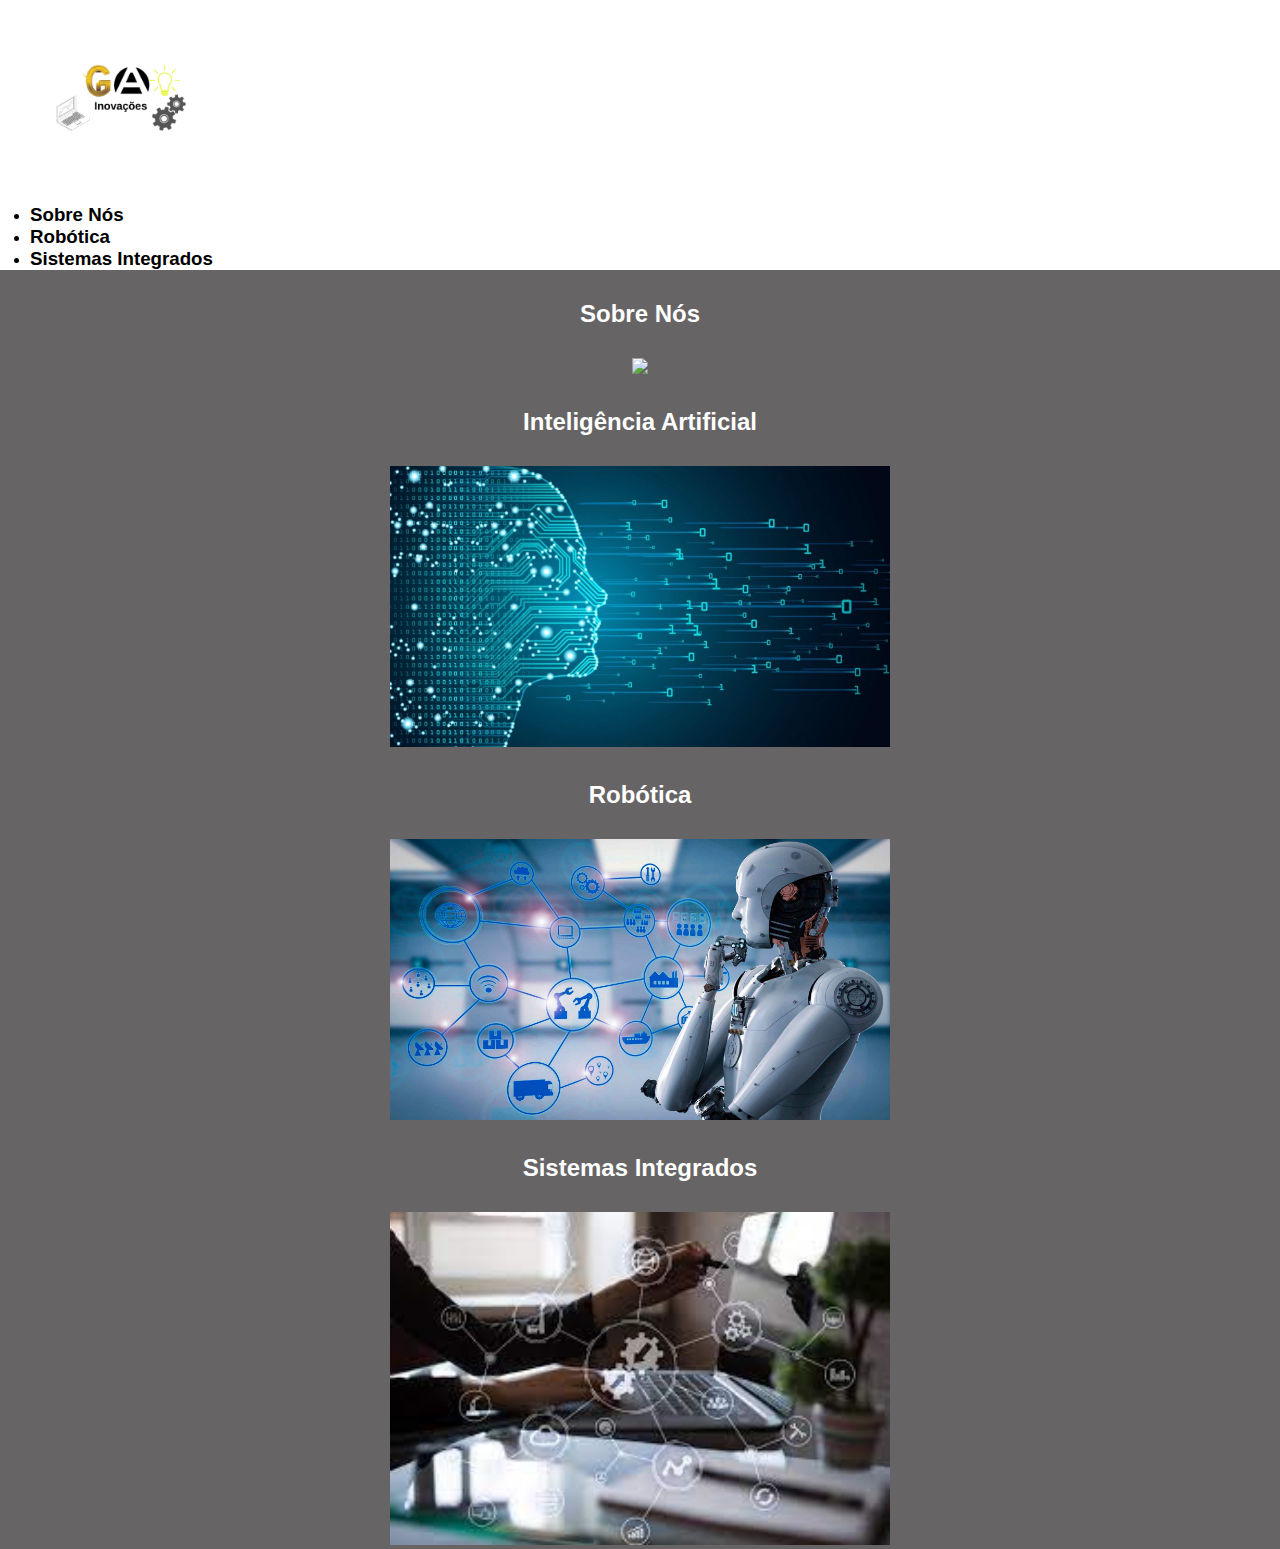
==== pagina.html @ 490dbd79 "Primeiros arquivos" ====
<!DOCTYPE html>
<html>
    <head>
        <meta charset="utf-8">
        <title>GA Inovações</title>
        <link rel="stylesheet" type="text/css" href="style.css">
    </head>
    <body>
        <header>
            <div id="menu">
                <img src="./img/Inovacoes.png" id="inovacoes">
                <nav>
                    <ul>
                        <li><h3>Sobre Nós</h3></li>
                        <li><h3>Robótica</h3></li>
                        <li><h3>Sistemas Integrados</h3></li>
                    </ul>
                </nav>
            </div>
        </header>
        <main>
            <h2 id="titulo">Sobre Nós</h2>
            <img src="./img/Equipe.jpg.crdownload" id="image">
            <p id="paragrafo">

            </p>
            <h2 id="titulo">Inteligência Artificial</h2>
            <img src="./img/IA.jpeg" id="image">
            <p>

            </p>
            <h2 id="titulo">Robótica</h2>
            <img src="./img/Robótica.jpg" id="image">
            <p id="paragrafo">

            </p>

            <h2 id="titulo">Sistemas Integrados</h2>
            <img src="./img/Sistemas.jpg" id="image">
            <p id="paragrafo">
            </p>
        </main>
        <footer>

        </footer>
    </body>
</html>
---- style.css ----
*{
    padding: 0;
    margin: 0;
}

#inovacoes {
    width: 200px;
    height: 200px;
}

body{
    background-color: rgb(102, 100, 100);
    font-family: Arial, Helvetica, sans-serif;
}

header{
    background-color: white;
    align-content: justify;
    margin: 0px;
}

#menu{
    margin-left: 30px;
}

main{
    text-align: center;
}

#image {
    width: 500px;
}

#titulo {
    margin: 30px;
    color: white;
}
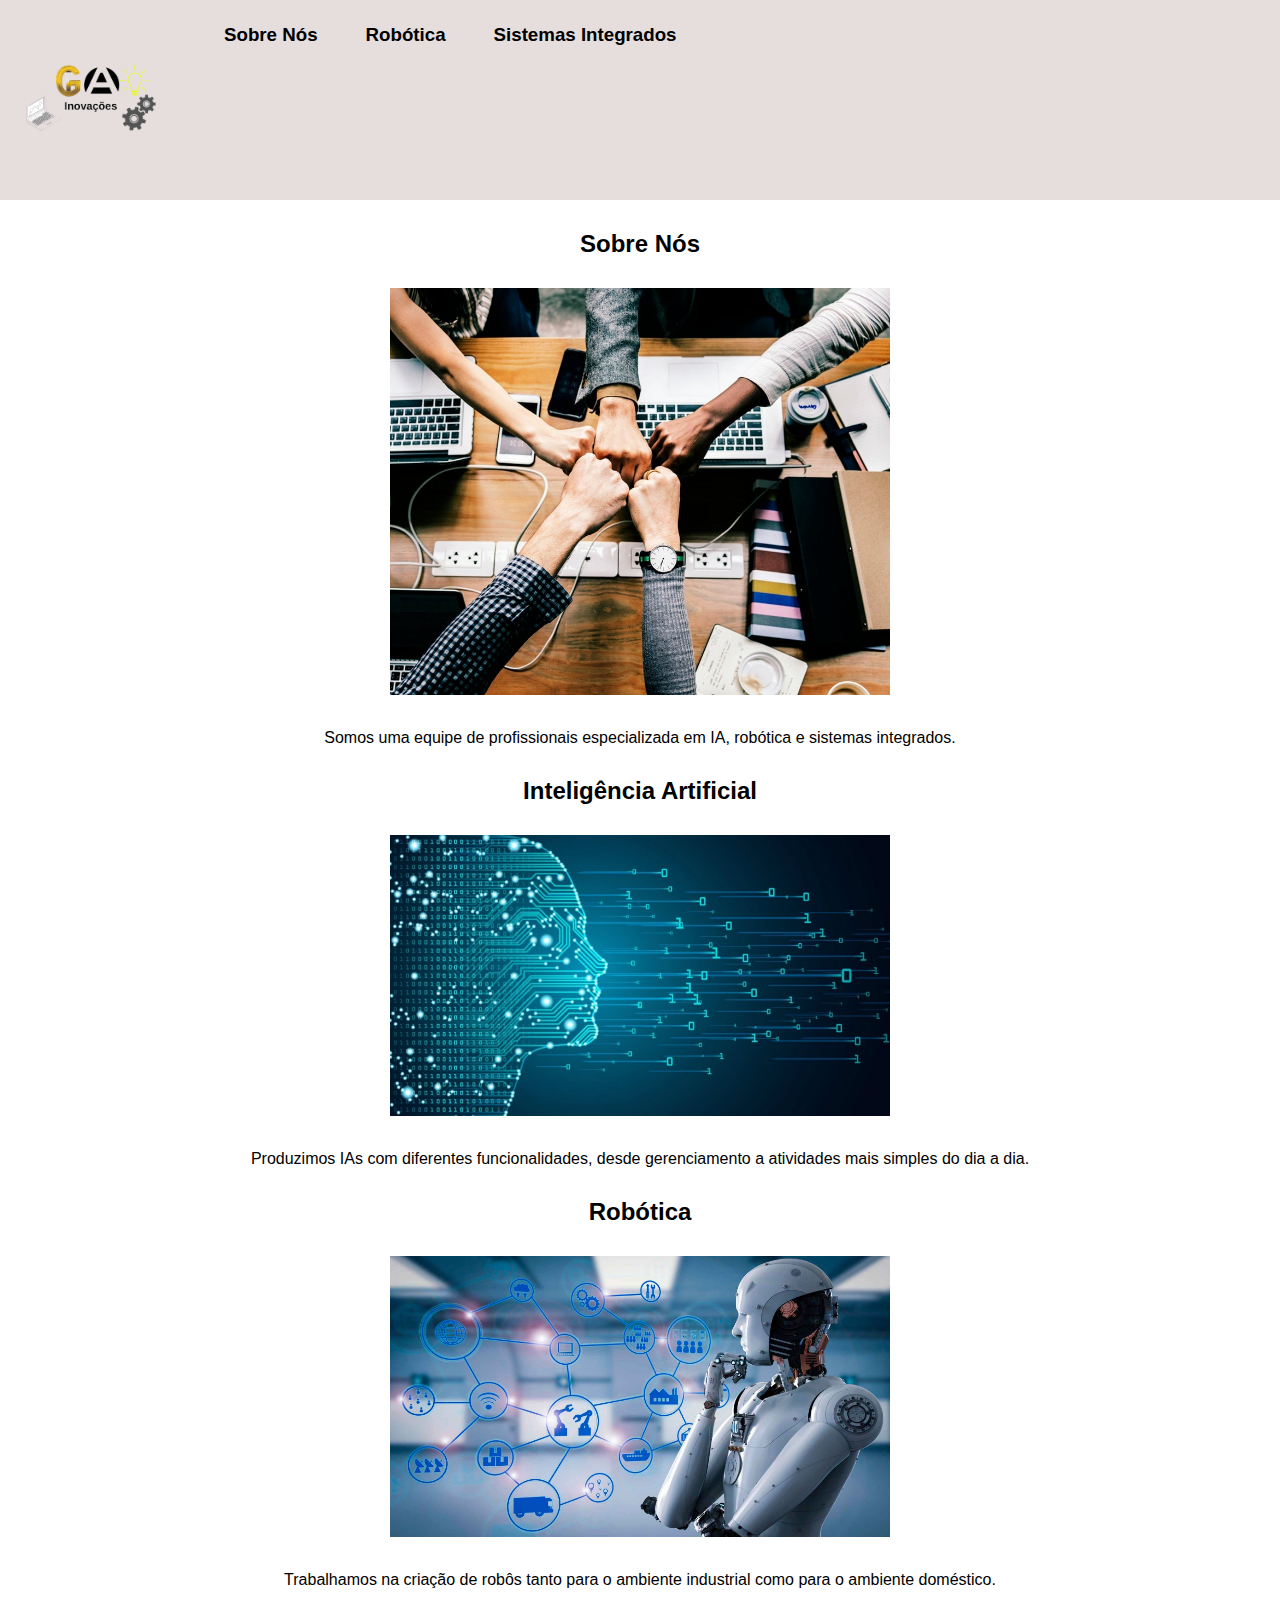
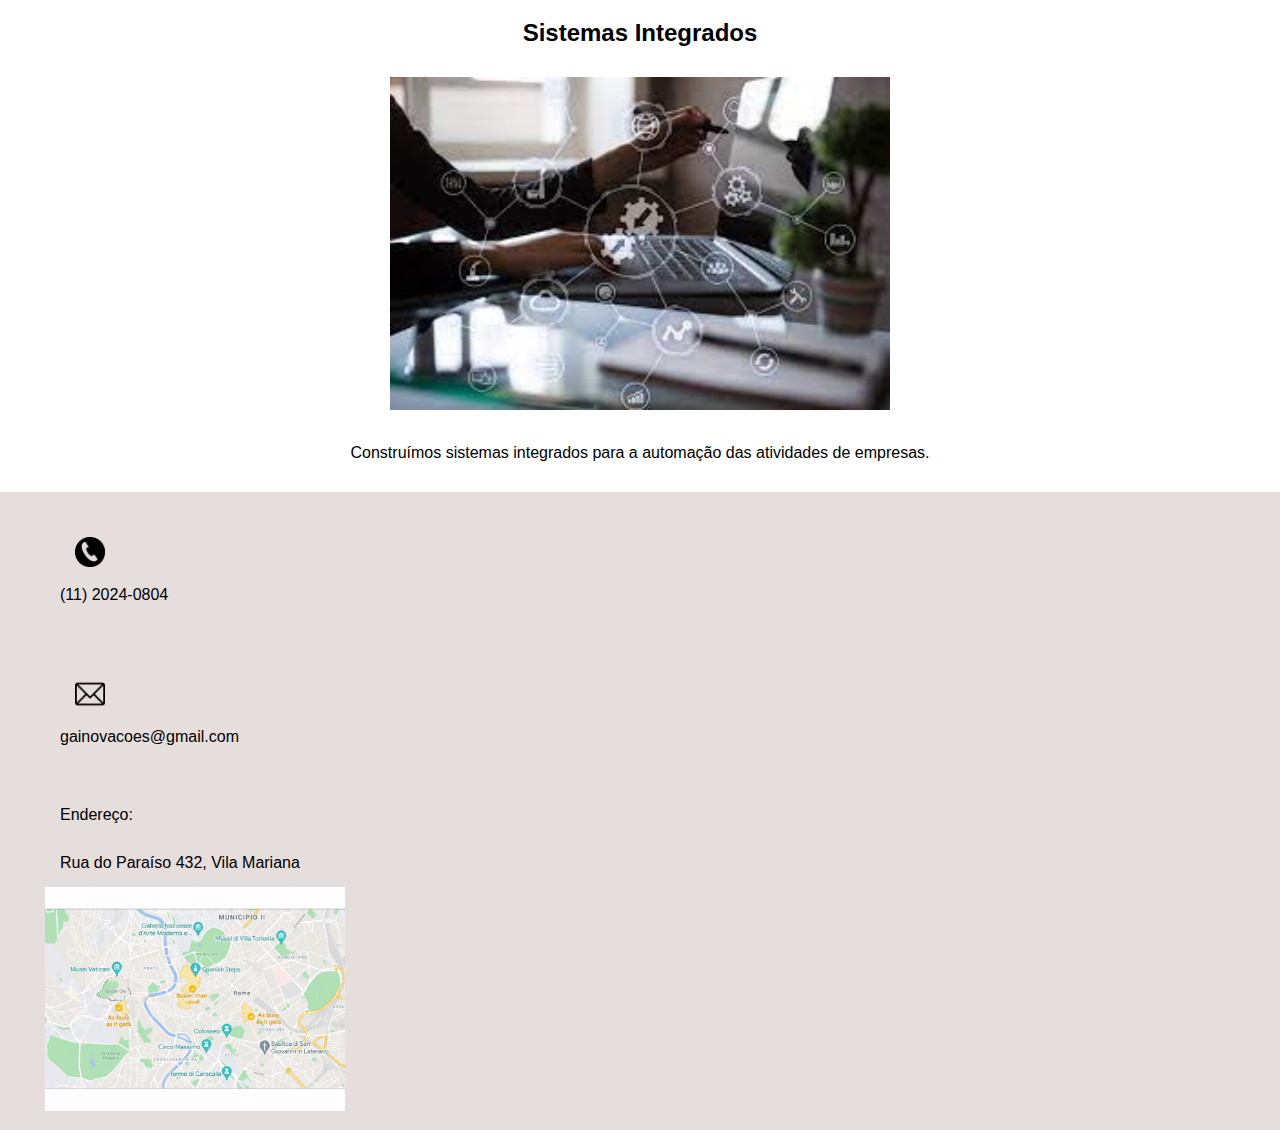
==== commit e21f08ba: "ccs2" ====
--- a/pagina.html
+++ b/pagina.html
@@ -5,43 +5,70 @@
         <title>GA Inovações</title>
         <link rel="stylesheet" type="text/css" href="style.css">
     </head>
+    <!--Aqui linkamos o CSS e definimos as informações do site-->
     <body>
         <header>
-            <div id="menu">
                 <img src="./img/Inovacoes.png" id="inovacoes">
+                <!--Aqui temos o logo da empresa-->
                 <nav>
                     <ul>
-                        <li><h3>Sobre Nós</h3></li>
-                        <li><h3>Robótica</h3></li>
-                        <li><h3>Sistemas Integrados</h3></li>
+                        <li><a><h3>Sobre Nós</h3></a></li>
+                        <li><a><h3>Robótica</h3></a></li>
+                        <li><a><h3>Sistemas Integrados</h3></a></li>
                     </ul>
                 </nav>
-            </div>
+                <!--Aqui criamos um menu de navegação-->
+            <!--Aqui colocamos uma divisão-->
         </header>
+        <!--Aqui definimos o cabeçalho da página que possui o título/logo e o menu de navegação-->
+
         <main>
             <h2 id="titulo">Sobre Nós</h2>
-            <img src="./img/Equipe.jpg.crdownload" id="image">
+            <!--Aqui definimos o título da seção-->
+            <img src="./img/Equipe.jpg" id="image">
+            <!--Aqui colocamos uma imagem-->
             <p id="paragrafo">
+                Somos uma equipe de profissionais especializada em IA, robótica e sistemas integrados.
+            </p>
+            <!--Aqui adicionamos um parágrafo-->
 
-            </p>
             <h2 id="titulo">Inteligência Artificial</h2>
             <img src="./img/IA.jpeg" id="image">
             <p>
+                Produzimos IAs com diferentes funcionalidades, desde gerenciamento a atividades mais simples do dia a dia.
+            </p>
 
-            </p>
             <h2 id="titulo">Robótica</h2>
             <img src="./img/Robótica.jpg" id="image">
             <p id="paragrafo">
-
+                Trabalhamos na criação de robôs tanto para o ambiente industrial como para o ambiente doméstico.
             </p>
 
             <h2 id="titulo">Sistemas Integrados</h2>
             <img src="./img/Sistemas.jpg" id="image">
             <p id="paragrafo">
+                Construímos sistemas integrados para a automação das atividades de empresas.
             </p>
         </main>
+        <!--Aqui há o conteúdo principal da página-->
+
         <footer>
-
+            <div id="divisao">
+                <img src="./img/Telefone.png" id="icon">
+                <p id="info">(11) 2024-0804</p>
+            </div>
+            <div id="divisao">
+                <img src="./img/email.png" id="icon">
+                <p id="info">gainovacoes@gmail.com</p>
+            </div>
+            <div id="divisao">
+                <p id="info">Endereço:</p>
+                <p id="info">Rua do Paraíso 432, Vila Mariana</p>
+                <img src="./img/Mapa.png" id="mapa">
+            </div>
         </footer>
+        <!--Aqui temos o rodapé da página que possui as informações de telefone, e-mail e endereço-->
     </body>
-</html>+    <!--Aqui definimos o body-->
+</html> 
+<!--Aqui definimos o HTML-->--- a/style.css
+++ b/style.css
@@ -1,37 +1,103 @@
 *{
     padding: 0;
     margin: 0;
-}
+} 
+/*Aqui definimos um estilo global*/
 
 #inovacoes {
     width: 200px;
-    height: 200px;
 }
+/*Aqui definimos um tamanho para a imagem de id "inovacoes"*/
 
 body{
-    background-color: rgb(102, 100, 100);
+    background-color: #fff;
     font-family: Arial, Helvetica, sans-serif;
 }
+/*Aqui definimos o estilo do body que terá font arial e background de cor branca*/
 
 header{
-    background-color: white;
-    align-content: justify;
-    margin: 0px;
+    background-color: rgb(230, 221, 221);
+    font-family: Arial, Helvetica, sans-serif; 
+    display: flex;
+}
+/*Aqui definimos o estilo do header que terá background cinza claro, fonte arial, não terá margem e o conteúdo estará justificado*/
+nav {
+    display: flex;
+    flex-direction: row;
+    justify-content: space-between; 
+    align-content: center;
 }
 
 #menu{
-    margin-left: 30px;
+    display: flex;
+    flex-direction: row;
+    justify-content: space-between;
+    align-content: center;
+    flex-wrap: wrap;
+}
+/*Aqui definimos o estilo do id "menu" que terá margem de 30px na esquerda*/
+
+ul{
+    display: flex;
+    flex-direction: row;
+    justify-content: space-between;
 }
 
+li{
+    padding-top: 1.5rem;
+    padding-left: 1.5rem;
+    padding-right: 1.5rem;
+}
+
+li{
+    display: flex;
+    flex-direction: row;
+    justify-content: space-between;
+}
 main{
     text-align: center;
 }
+/*Aqui definimos o estilo da tag main que terá o texto alinhado no centro*/
 
 #image {
     width: 500px;
+    margin-bottom: 30px;
 }
+/*Aqui definimos o estilo do id "image" que terá tamanho 500px e margem inferior de 30px*/
 
 #titulo {
     margin: 30px;
-    color: white;
-}+    color: #000;
+}
+/*Aqui definimos o estilo do id "titulo" que terá margem de 30px e cor preta*/
+
+#icon {
+    width: 30px;
+    margin-top: 30px;
+    margin-left: 30px;
+}
+/*Aqui definimos o estilo do id "icon" que terá tamanho 30px, margem superior de 30px e margem esquerda de 30 px*/
+
+footer{
+    background-color: rgb(230, 221, 221);
+    align-content: justify;
+    margin-top: 30px;
+    font-family: Arial, Helvetica, sans-serif;
+}
+/*Aqui definimos o estilo do footer que terá background cinza claro, fonte arial, não terá margem e o conteúdo estará justificado*/
+
+#divisao {
+    margin-left: 30px;
+    padding: 15px;
+}
+/*Aqui definimos o estilo do id "divisao" que terá tamanho 30px e espaçamento de 15px*/
+
+#info{
+    padding: 15px;
+}
+/*Aqui definimos o estilo do id "info" que terá espaçamento de 15px*/
+
+#mapa {
+    width: 300px;
+}
+/*Aqui definimos o estilo do id "mapa" que terá tamanho 300px*/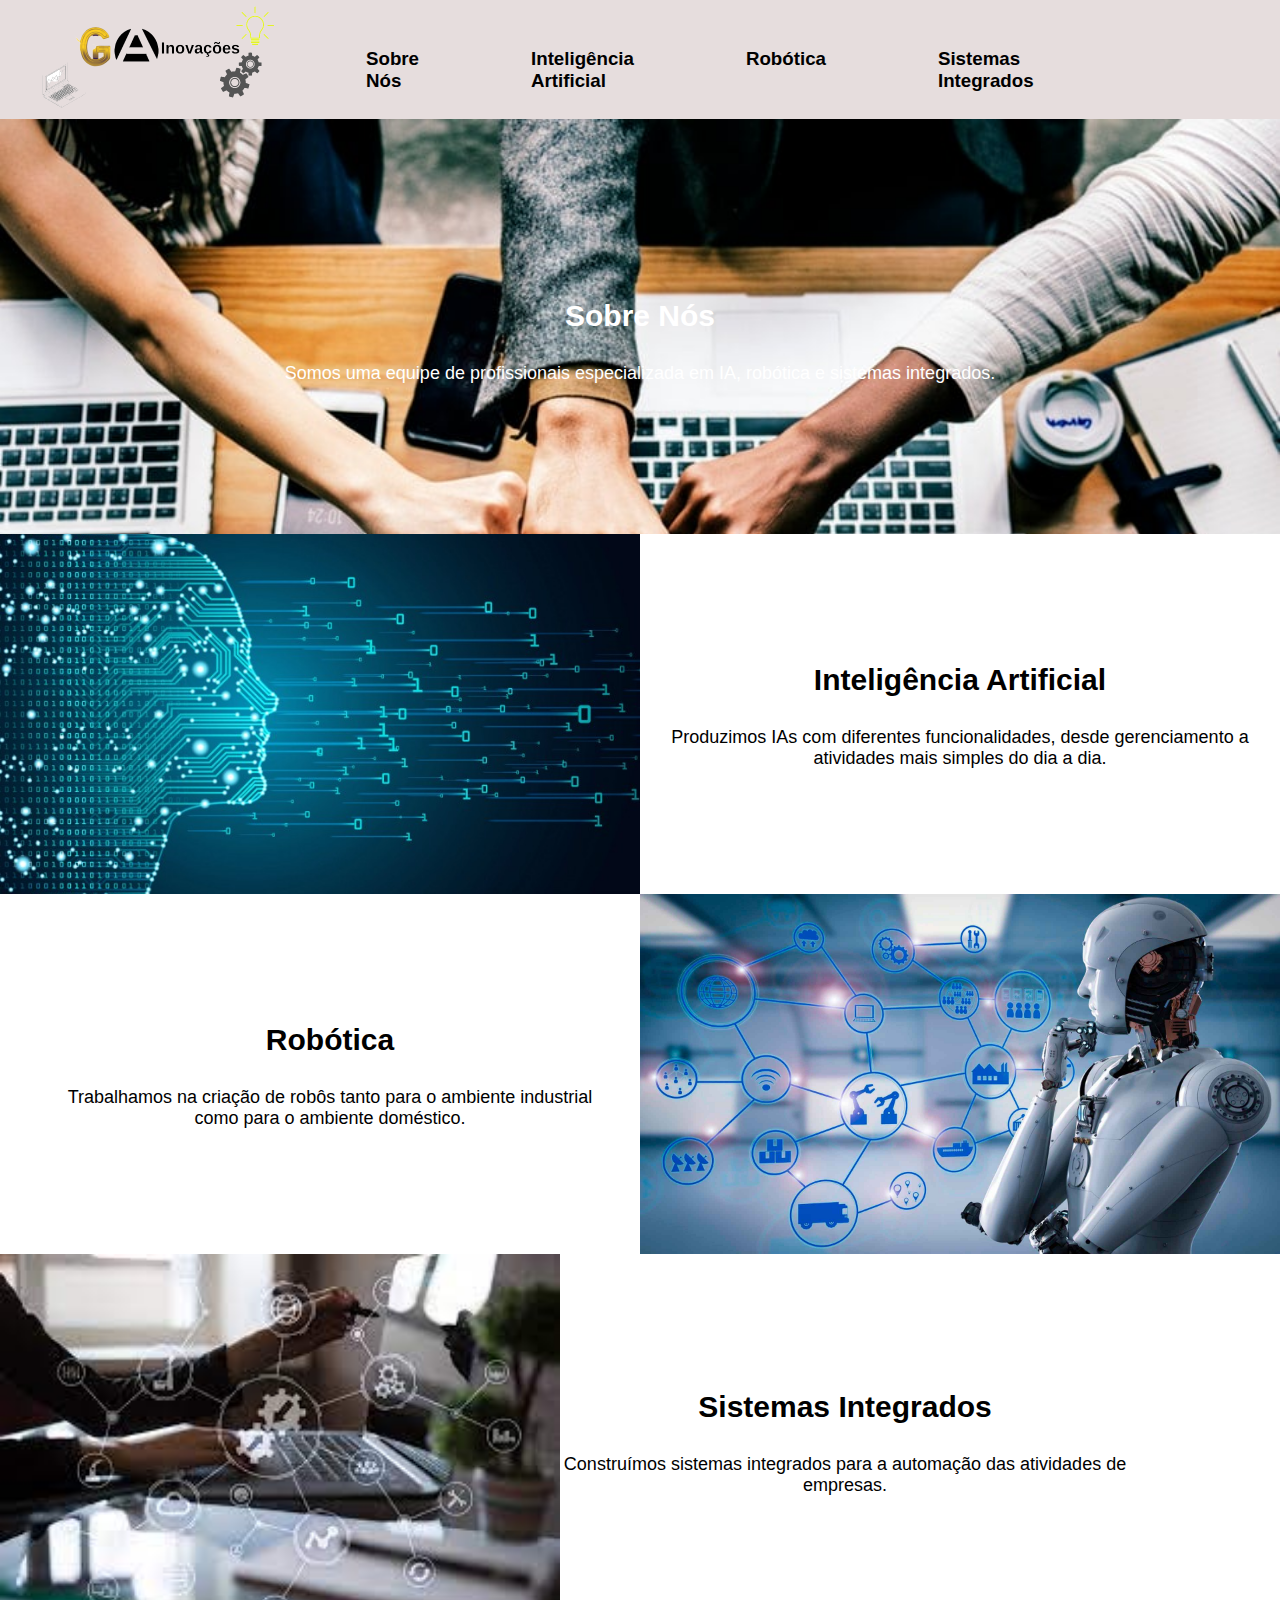
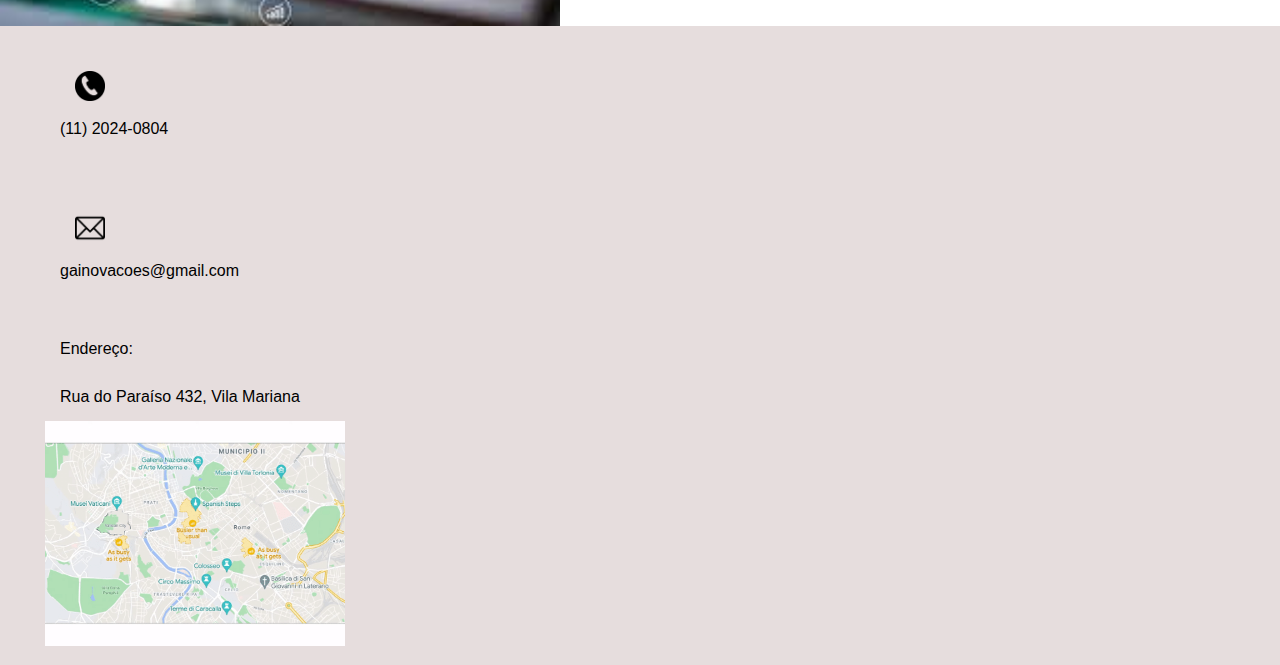
==== commit 1ed5d609: "ccs delete" ====
--- a/pagina.html
+++ b/pagina.html
@@ -8,14 +8,19 @@
     <!--Aqui linkamos o CSS e definimos as informações do site-->
     <body>
         <header>
-                <img src="./img/Inovacoes.png" id="inovacoes">
+                <img src="./img/Icon.png" id="inovacoes">
                 <!--Aqui temos o logo da empresa-->
                 <nav>
                     <ul>
                         <li><a><h3>Sobre Nós</h3></a></li>
+                        <li><a><h3>Inteligência Artificial</h3></a></li>
                         <li><a><h3>Robótica</h3></a></li>
                         <li><a><h3>Sistemas Integrados</h3></a></li>
                     </ul>
+                    <div id="loja">
+                        <button id="button">Loja Virtual</button>
+                    </div>
+                    
                 </nav>
                 <!--Aqui criamos um menu de navegação-->
             <!--Aqui colocamos uma divisão-->
@@ -23,32 +28,44 @@
         <!--Aqui definimos o cabeçalho da página que possui o título/logo e o menu de navegação-->
 
         <main>
-            <h2 id="titulo">Sobre Nós</h2>
-            <!--Aqui definimos o título da seção-->
-            <img src="./img/Equipe.jpg" id="image">
-            <!--Aqui colocamos uma imagem-->
-            <p id="paragrafo">
+            <div id="Sobre">
+                <h2 id="titulo-sobre">Sobre Nós</h2>
+                <!--Aqui definimos o título da seção-->
+                <p id="paragrafo-sobre">
                 Somos uma equipe de profissionais especializada em IA, robótica e sistemas integrados.
-            </p>
-            <!--Aqui adicionamos um parágrafo-->
-
-            <h2 id="titulo">Inteligência Artificial</h2>
-            <img src="./img/IA.jpeg" id="image">
-            <p>
-                Produzimos IAs com diferentes funcionalidades, desde gerenciamento a atividades mais simples do dia a dia.
-            </p>
-
-            <h2 id="titulo">Robótica</h2>
-            <img src="./img/Robótica.jpg" id="image">
-            <p id="paragrafo">
-                Trabalhamos na criação de robôs tanto para o ambiente industrial como para o ambiente doméstico.
-            </p>
-
-            <h2 id="titulo">Sistemas Integrados</h2>
-            <img src="./img/Sistemas.jpg" id="image">
-            <p id="paragrafo">
-                Construímos sistemas integrados para a automação das atividades de empresas.
-            </p>
+                </p>
+                <!--Aqui adicionamos um parágrafo-->
+            </div>
+            
+            <div id="IA">
+                <img src="./img/IA.jpeg" id="image">
+                <div id="text-ia">
+                    <h2 id="titulo">Inteligência Artificial</h2>
+                    <p id="paragrafo">
+                        Produzimos IAs com diferentes funcionalidades, desde gerenciamento a atividades mais simples do dia a dia.
+                    </p>
+                </div>
+            </div>
+            
+            <div id="Robotica">
+                <div id="text-rob">
+                    <h2 id="titulo">Robótica</h2>
+                    <p id="paragrafo">
+                        Trabalhamos na criação de robôs tanto para o ambiente industrial como para o ambiente doméstico.
+                    </p>
+                </div>
+                <img src="./img/Robótica.jpg" id="image">
+            </div>
+            
+            <div id="Sistemas">
+                <img src="./img/Sistemas.jpg" id="image">
+                <div id="text-sis">
+                    <h2 id="titulo">Sistemas Integrados</h2>
+                    <p id="paragrafo">
+                        Construímos sistemas integrados para a automação das atividades de empresas.
+                    </p>
+                </div>
+            </div>
         </main>
         <!--Aqui há o conteúdo principal da página-->
 
--- a/style.css
+++ b/style.css
@@ -2,12 +2,15 @@
     padding: 0;
     margin: 0;
 } 
-/*Aqui definimos um estilo global*/
+/*Aqui definimos um estilo global que terá margem e padding igual a 0*/
 
 #inovacoes {
-    width: 200px;
+    width: 250px;
+    margin-left: 30px;
+    margin-right: 30px;
+    margin-bottom: 10px;
 }
-/*Aqui definimos um tamanho para a imagem de id "inovacoes"*/
+/*Aqui definimos um tamanho para a imagem de id "inovacoes" que terá 250px, além disso, definimos uma margem esquerda de 30px, uma margem direitas de 30px e uma margem inferior de 10px*/
 
 body{
     background-color: #fff;
@@ -21,55 +24,48 @@
     display: flex;
 }
 /*Aqui definimos o estilo do header que terá background cinza claro, fonte arial, não terá margem e o conteúdo estará justificado*/
+
 nav {
     display: flex;
     flex-direction: row;
     justify-content: space-between; 
     align-content: center;
 }
+/*Aqui definimos o estilo do nav que terá display flex, ficará em linha, o conteúdo estará distribuído pelo espaço e o alinhamento será central*/
 
 #menu{
     display: flex;
     flex-direction: row;
     justify-content: space-between;
     align-content: center;
-    flex-wrap: wrap;
 }
-/*Aqui definimos o estilo do id "menu" que terá margem de 30px na esquerda*/
+/*Aqui definimos o estilo do id "menu" que terá display flex, ficará em linha, o conteúdo será justificado pelo espaço e o alinhamento do conteúdo será no centro*/
 
 ul{
     display: flex;
     flex-direction: row;
     justify-content: space-between;
 }
+/*Aqui definimos o estilo do ul que terá display flex, ficará em linha e o conteúdo estará distribuído pelo espaço*/
 
 li{
-    padding-top: 1.5rem;
-    padding-left: 1.5rem;
-    padding-right: 1.5rem;
-}
-
-li{
+    padding-top: 3rem;
+    padding-left: 3.5rem;
+    padding-right: 3.5rem;
     display: flex;
     flex-direction: row;
     justify-content: space-between;
 }
+
 main{
     text-align: center;
 }
 /*Aqui definimos o estilo da tag main que terá o texto alinhado no centro*/
 
 #image {
-    width: 500px;
-    margin-bottom: 30px;
+    width: 50%;
 }
 /*Aqui definimos o estilo do id "image" que terá tamanho 500px e margem inferior de 30px*/
-
-#titulo {
-    margin: 30px;
-    color: #000;
-}
-/*Aqui definimos o estilo do id "titulo" que terá margem de 30px e cor preta*/
 
 #icon {
     width: 30px;
@@ -78,10 +74,46 @@
 }
 /*Aqui definimos o estilo do id "icon" que terá tamanho 30px, margem superior de 30px e margem esquerda de 30 px*/
 
+#Sobre {
+    display: flex;
+    background-image: url(./img/Equipe.jpg);
+    background-repeat: no-repeat;
+    background-size: cover;
+    color: #ffffff;
+    flex-direction: column;
+}
+
+#paragrafo {
+    padding-bottom: 75px;
+    font-size: large;
+}
+
+#paragrafo-sobre{
+    padding-bottom: 150px;
+    font-size: large;
+}
+
+#titulo {
+    margin: 30px;
+    padding-top: 50px;
+    color: #000;
+    font-size: 30px;
+}
+
+#titulo-sobre {
+    margin: 30px;
+    padding-top: 150px;
+    color: #ffffff;
+    font-size: 30px;
+}
+/*Aqui definimos o estilo do id "titulo" que terá margem de 30px e cor preta*/
+
 footer{
     background-color: rgb(230, 221, 221);
-    align-content: justify;
-    margin-top: 30px;
+    display: flex;
+    flex-direction: column;
+    align-content: center;
+
     font-family: Arial, Helvetica, sans-serif;
 }
 /*Aqui definimos o estilo do footer que terá background cinza claro, fonte arial, não terá margem e o conteúdo estará justificado*/
@@ -100,4 +132,57 @@
 #mapa {
     width: 300px;
 }
-/*Aqui definimos o estilo do id "mapa" que terá tamanho 300px*/+/*Aqui definimos o estilo do id "mapa" que terá tamanho 300px*/
+
+#button {
+    height: 35px;
+    width: 200px;
+    background-color: rgb(230, 221, 221);
+    border-radius: 15px;
+}
+
+#loja {
+    padding-left: 200px;
+    padding-top: 2.5rem;
+}
+
+#IA {
+    display: flex;
+    justify-content: space-between;
+}
+#Robotica {
+    display: flex;
+    justify-content: space-between;
+}
+
+#Sistemas {
+    display: flex;
+    justify-content: space-between;
+}
+
+#text-ia {
+    display: flex;
+    flex-direction: column;
+    align-items: center;
+    justify-content: center;
+    padding-right: 30px;
+    padding-left: 30px;
+}
+
+#text-rob {
+    display: flex;
+    flex-direction: column;
+    align-items: center;
+    justify-content: center;
+    padding-right: 40px;
+    padding-left: 60px;
+}
+
+#text-sis {
+    display: flex;
+    flex-direction: column;
+    align-items: center;
+    justify-content: center;
+    padding-right: 150px;
+    padding-left: 0px;
+}